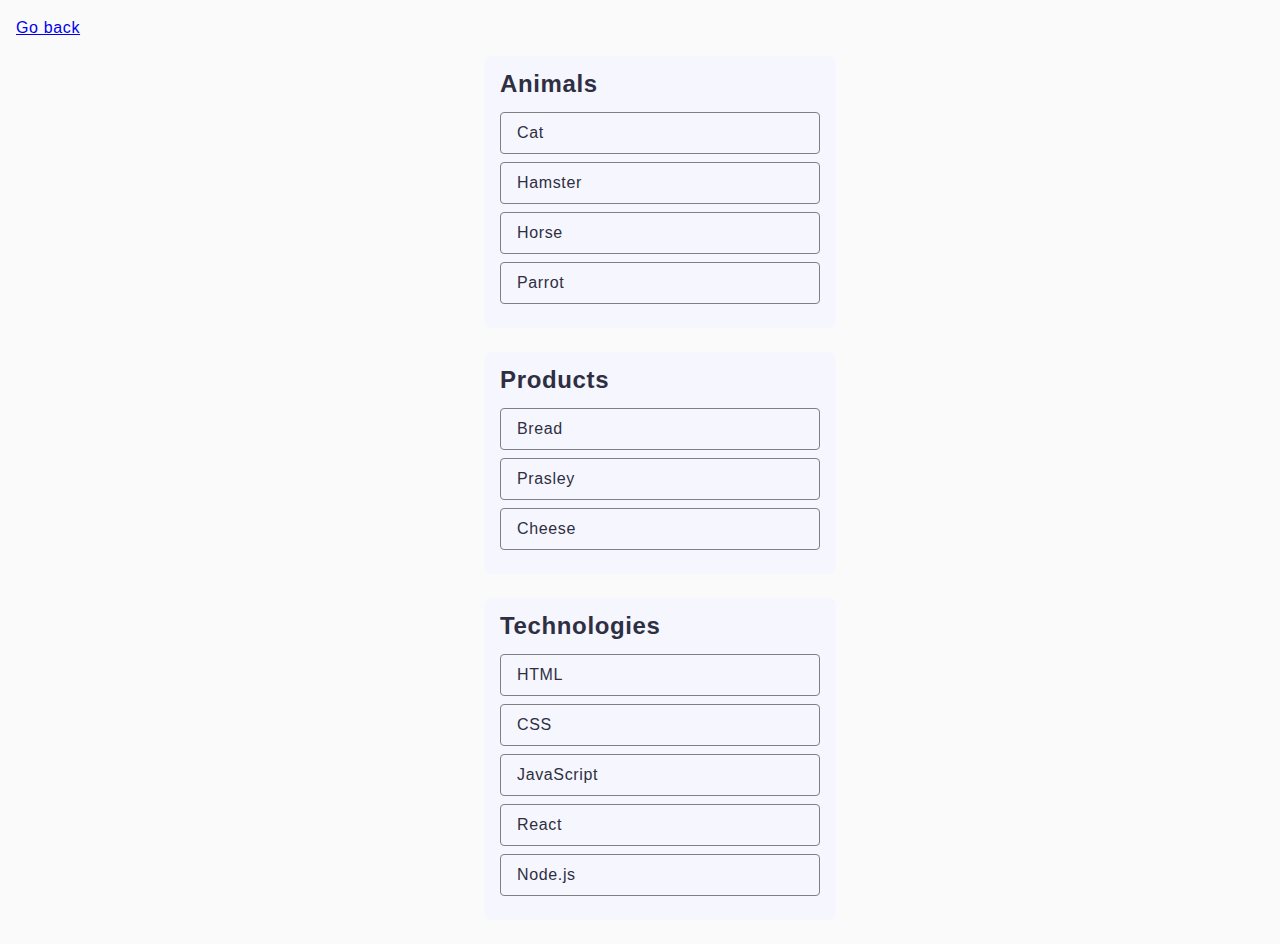
==== task-1.html @ 0a8b2efa "Initial commit" ====
<!DOCTYPE html>
<html lang="en">
  <head>
    <meta charset="UTF-8" />
    <meta http-equiv="X-UA-Compatible" content="IE=edge" />
    <meta name="viewport" content="width=device-width, initial-scale=1.0" />
    <title>Task 1</title>
    <link rel="stylesheet" href="./css/common.css" />
  </head>
  <body>
    <p><a href="./index.html">Go back</a></p>

    <ul id="categories">
      <li class="item">
        <h2>Animals</h2>

        <ul>
          <li>Cat</li>
          <li>Hamster</li>
          <li>Horse</li>
          <li>Parrot</li>
        </ul>
      </li>
      <li class="item">
        <h2>Products</h2>

        <ul>
          <li>Bread</li>
          <li>Prasley</li>
          <li>Cheese</li>
        </ul>
      </li>
      <li class="item">
        <h2>Technologies</h2>

        <ul>
          <li>HTML</li>
          <li>CSS</li>
          <li>JavaScript</li>
          <li>React</li>
          <li>Node.js</li>
        </ul>
      </li>
    </ul>

    <script src="./js/task-1.js" type="module"></script>
  </body>
</html>
---- css/common.css ----
* {
  box-sizing: border-box;
}

body {
  margin: 16px;
  font-family: "Montserrat", sans-serif;
  background-color: #fafafa;
  color: #2e2f42;
  line-height: 24px;
  letter-spacing: 0.04em;
}

ul {
  list-style-type: none;
}

input,
textarea,
button {
  font-family: inherit;
  line-height: inherit;
  letter-spacing: inherit;
}

button {
  border: none;
  cursor: pointer;
}

button:hover {
  background-color: #6c8cff;
}

#categories {
  max-width: 392px;
  margin: 0 auto;
}

.item {
  background-color: #f6f6fe;
  padding: 16px;
  margin-bottom: 24px;
  border-radius: 8px;
}

.item ul {
  padding: 0px;
}

.item h2 {
  margin-top: 0;
  margin-bottom: 16px;
}

.item li {
  border: 1px solid #808080;
  margin-bottom: 8px;
  border-radius: 4px;
  padding: 8px 0px 8px 16px;
}

.gallery {
  list-style: none;
  padding: 0;
  display: flex;
  flex-wrap: wrap;
  gap: 48px 24px;
}

.gallery-item {
  width: calc((100% - 48px) / 3);
}

.gallery-item img {
  width: 100%;
  height: 300px;
  object-fit: cover;
}

h1 {
  font-weight: 600;
  font-size: 24px;
  line-height: 32px;
}

#name-input {
  font-size: 16px;
  border: 1px solid #808080;
  border-radius: 4px;
  width: 360px;
  height: 40px;
  padding: 16px;
}

.login-form {
  display: flex;
  flex-direction: column;
  gap: 16px;
  padding: 24px;
  background-color: #fff;
  border-radius: 8px;
  max-width: 408px;
}

.label-container {
  display: flex;
  flex-direction: column;
  gap: 8px;
}

.login-form label {
  display: flex;
  flex-direction: column;
  gap: 8px;
  font-size: 16px;
}

.login-form input {
  padding: 4px;
  border: 1px solid #808080;
  border-radius: 4px;
  outline: none;
}

.login-form input:hover {
  border-color: black;
}

.login-form button {
  align-self: flex-start;
  padding: 8px 16px;
  color: #ffffff;
  background-color: #4e75ff;
  border-radius: 8px;
  font-weight: 500;
}

.widget {
  width: 345px;
  height: 280px;
  background-color: #ffffff;
  border-radius: 8px;
  display: flex;
  flex-direction: column;
  align-items: center;
}

.widget p {
  font-size: 16px;
}

.change-color {
  background-color: #4e75ff;
  color: #ffffff;
  border-radius: 8px;
  padding: 8px 16px;
}
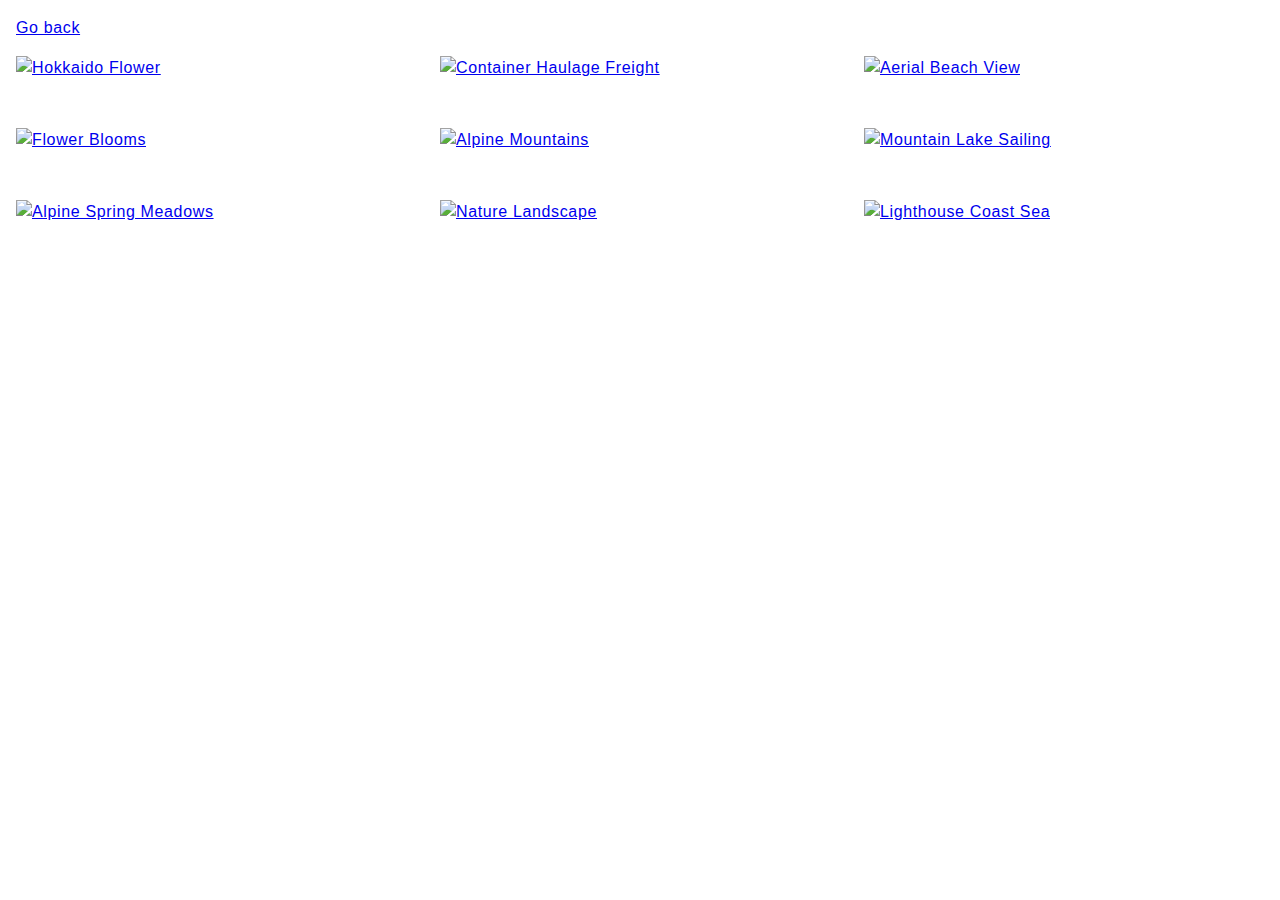
==== commit 03be61f4: "task 1" ====
--- a/task-1.html
+++ b/task-1.html
@@ -6,42 +6,28 @@
     <meta name="viewport" content="width=device-width, initial-scale=1.0" />
     <title>Task 1</title>
     <link rel="stylesheet" href="./css/common.css" />
+    <link
+      rel="stylesheet"
+      href="https://cdn.jsdelivr.net/npm/basiclightbox@5.0.4/dist/basicLightbox.min.css"
+    />
   </head>
   <body>
     <p><a href="./index.html">Go back</a></p>
 
-    <ul id="categories">
-      <li class="item">
-        <h2>Animals</h2>
+    <ul class="gallery"></ul>
 
-        <ul>
-          <li>Cat</li>
-          <li>Hamster</li>
-          <li>Horse</li>
-          <li>Parrot</li>
-        </ul>
-      </li>
-      <li class="item">
-        <h2>Products</h2>
+    <!-- <li class="gallery-item">
+      <a class="gallery-link" href="large-image.jpg">
+        <img
+          class="gallery-image"
+          src="small-image.jpg"
+          data-source="large-image.jpg"
+          alt="Image description"
+        />
+      </a>
+    </li> -->
 
-        <ul>
-          <li>Bread</li>
-          <li>Prasley</li>
-          <li>Cheese</li>
-        </ul>
-      </li>
-      <li class="item">
-        <h2>Technologies</h2>
-
-        <ul>
-          <li>HTML</li>
-          <li>CSS</li>
-          <li>JavaScript</li>
-          <li>React</li>
-          <li>Node.js</li>
-        </ul>
-      </li>
-    </ul>
+    <script src="https://cdn.jsdelivr.net/npm/basiclightbox@5.0.4/dist/basicLightbox.min.js"></script>
 
     <script src="./js/task-1.js" type="module"></script>
   </body>
--- a/css/common.css
+++ b/css/common.css
@@ -5,7 +5,7 @@
 body {
   margin: 16px;
   font-family: "Montserrat", sans-serif;
-  background-color: #fafafa;
+  background-color: #fff;
   color: #2e2f42;
   line-height: 24px;
   letter-spacing: 0.04em;
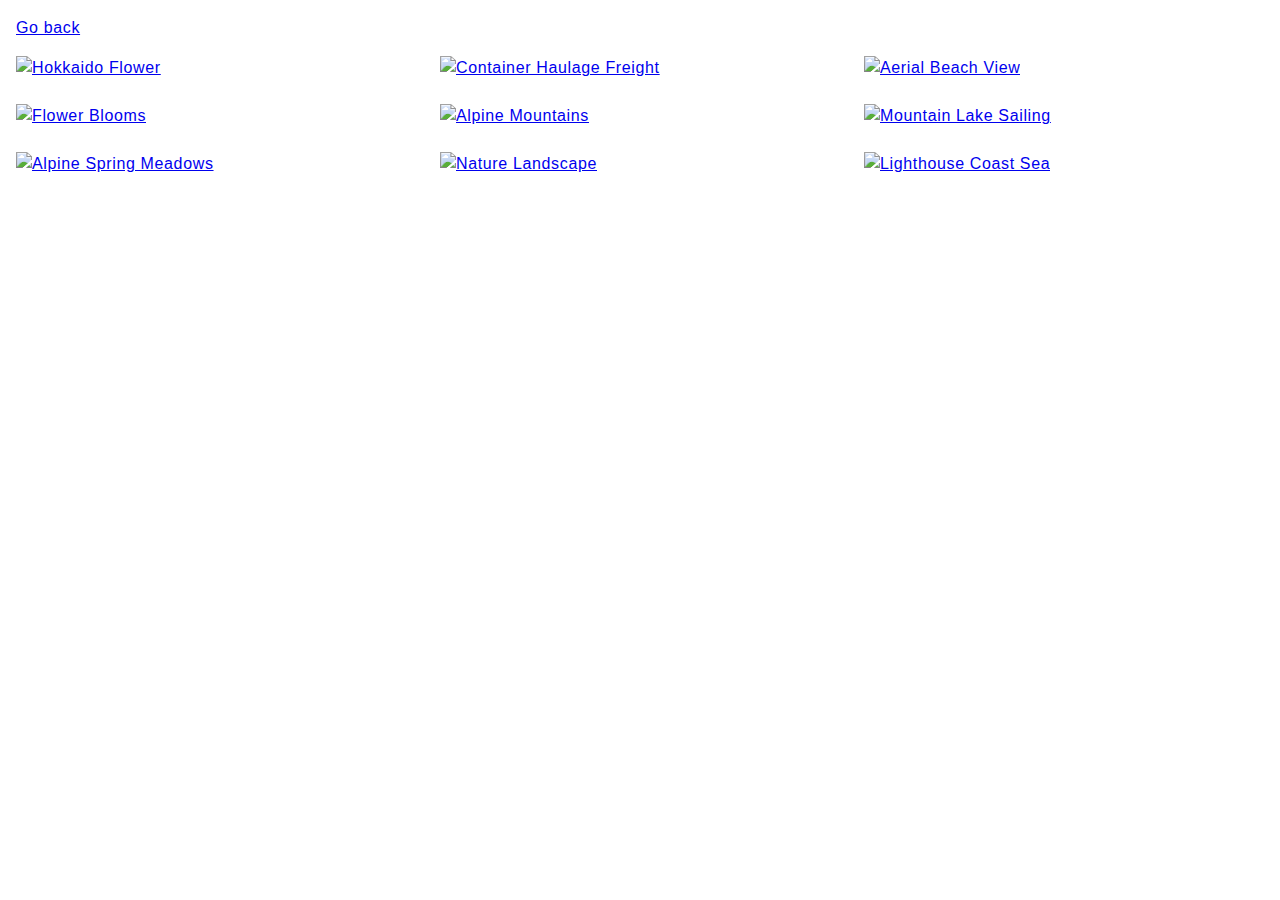
==== commit 5ce25d64: "task1,3" ====
--- a/task-1.html
+++ b/task-1.html
@@ -16,17 +16,6 @@
 
     <ul class="gallery"></ul>
 
-    <!-- <li class="gallery-item">
-      <a class="gallery-link" href="large-image.jpg">
-        <img
-          class="gallery-image"
-          src="small-image.jpg"
-          data-source="large-image.jpg"
-          alt="Image description"
-        />
-      </a>
-    </li> -->
-
     <script src="https://cdn.jsdelivr.net/npm/basiclightbox@5.0.4/dist/basicLightbox.min.js"></script>
 
     <script src="./js/task-1.js" type="module"></script>
--- a/css/common.css
+++ b/css/common.css
@@ -28,57 +28,25 @@
   cursor: pointer;
 }
 
-button:hover {
-  background-color: #6c8cff;
-}
-
-#categories {
-  max-width: 392px;
-  margin: 0 auto;
-}
-
-.item {
-  background-color: #f6f6fe;
-  padding: 16px;
-  margin-bottom: 24px;
-  border-radius: 8px;
-}
-
-.item ul {
-  padding: 0px;
-}
-
-.item h2 {
-  margin-top: 0;
-  margin-bottom: 16px;
-}
-
-.item li {
-  border: 1px solid #808080;
-  margin-bottom: 8px;
-  border-radius: 4px;
-  padding: 8px 0px 8px 16px;
-}
-
 .gallery {
   list-style: none;
   padding: 0;
   display: flex;
   flex-wrap: wrap;
-  gap: 48px 24px;
+  gap: 24px;
 }
 
 .gallery-item {
   width: calc((100% - 48px) / 3);
 }
 
-.gallery-item img {
+.gallery-image {
   width: 100%;
-  height: 300px;
+  height: 200px;
   object-fit: cover;
 }
 
-h1 {
+/* h1 {
   font-weight: 600;
   font-size: 24px;
   line-height: 32px;
@@ -155,4 +123,111 @@
   color: #ffffff;
   border-radius: 8px;
   padding: 8px 16px;
-}
+} */
+/* 
+#parent {
+  background-color: #795695;
+  padding: 50px;
+  color: #fff;
+}
+
+#child {
+  background-color: #00b4d8;
+  padding: 30px;
+  color: #fff;
+}
+
+#inner-child {
+  background-color: #276221;
+  padding: 10px;
+  color: #fff;
+} */
+
+/* .container {
+  display: flex;
+  gap: 30px;
+}
+.box {
+}
+.red {
+  background-color: red;
+  width: 70px;
+  height: 70px;
+}
+.black {
+  background-color: black;
+  width: 70px;
+  height: 70px;
+}
+.green {
+  background-color: green;
+  width: 70px;
+  height: 70px;
+} */
+
+ul {
+  display: flex;
+  justify-content: space-around;
+  flex-wrap: wrap;
+  gap: 25px;
+  user-select: none;
+  list-style: none;
+}
+
+.item {
+  list-style: none;
+  width: 250px;
+  padding: 20px;
+  background-color: white;
+  box-shadow: 0px 0px 5px rgba(0, 0, 0, 0.2);
+  border-radius: 8px;
+  margin: 10px;
+}
+
+.item img {
+  width: 250px;
+  height: 300px;
+  border-radius: 8px;
+  margin-bottom: 10px;
+}
+
+.item h2 {
+  font-size: 1.2rem;
+  margin: 0;
+}
+
+.item p {
+  font-size: 1rem;
+  margin: 5px 0;
+}
+
+.modal {
+  width: 1440px;
+  padding: 164px 28px;
+  background: rgba(46, 47, 66, 0.8);
+  display: flex;
+  flex-direction: column;
+  align-items: center;
+}
+
+/* .modal img {
+  max-width: 400px;
+  height: 500px;
+  border-radius: 8px;
+  margin-bottom: 10px;
+}
+
+.modal h2 {
+  font-size: 1.5rem;
+  margin: 0;
+}
+
+.modal h3 {
+  font-size: 1.2rem;
+  margin: 10px 0;
+}
+
+.modal p {
+  font-size: 1rem;
+  margin: 0;
+} */
